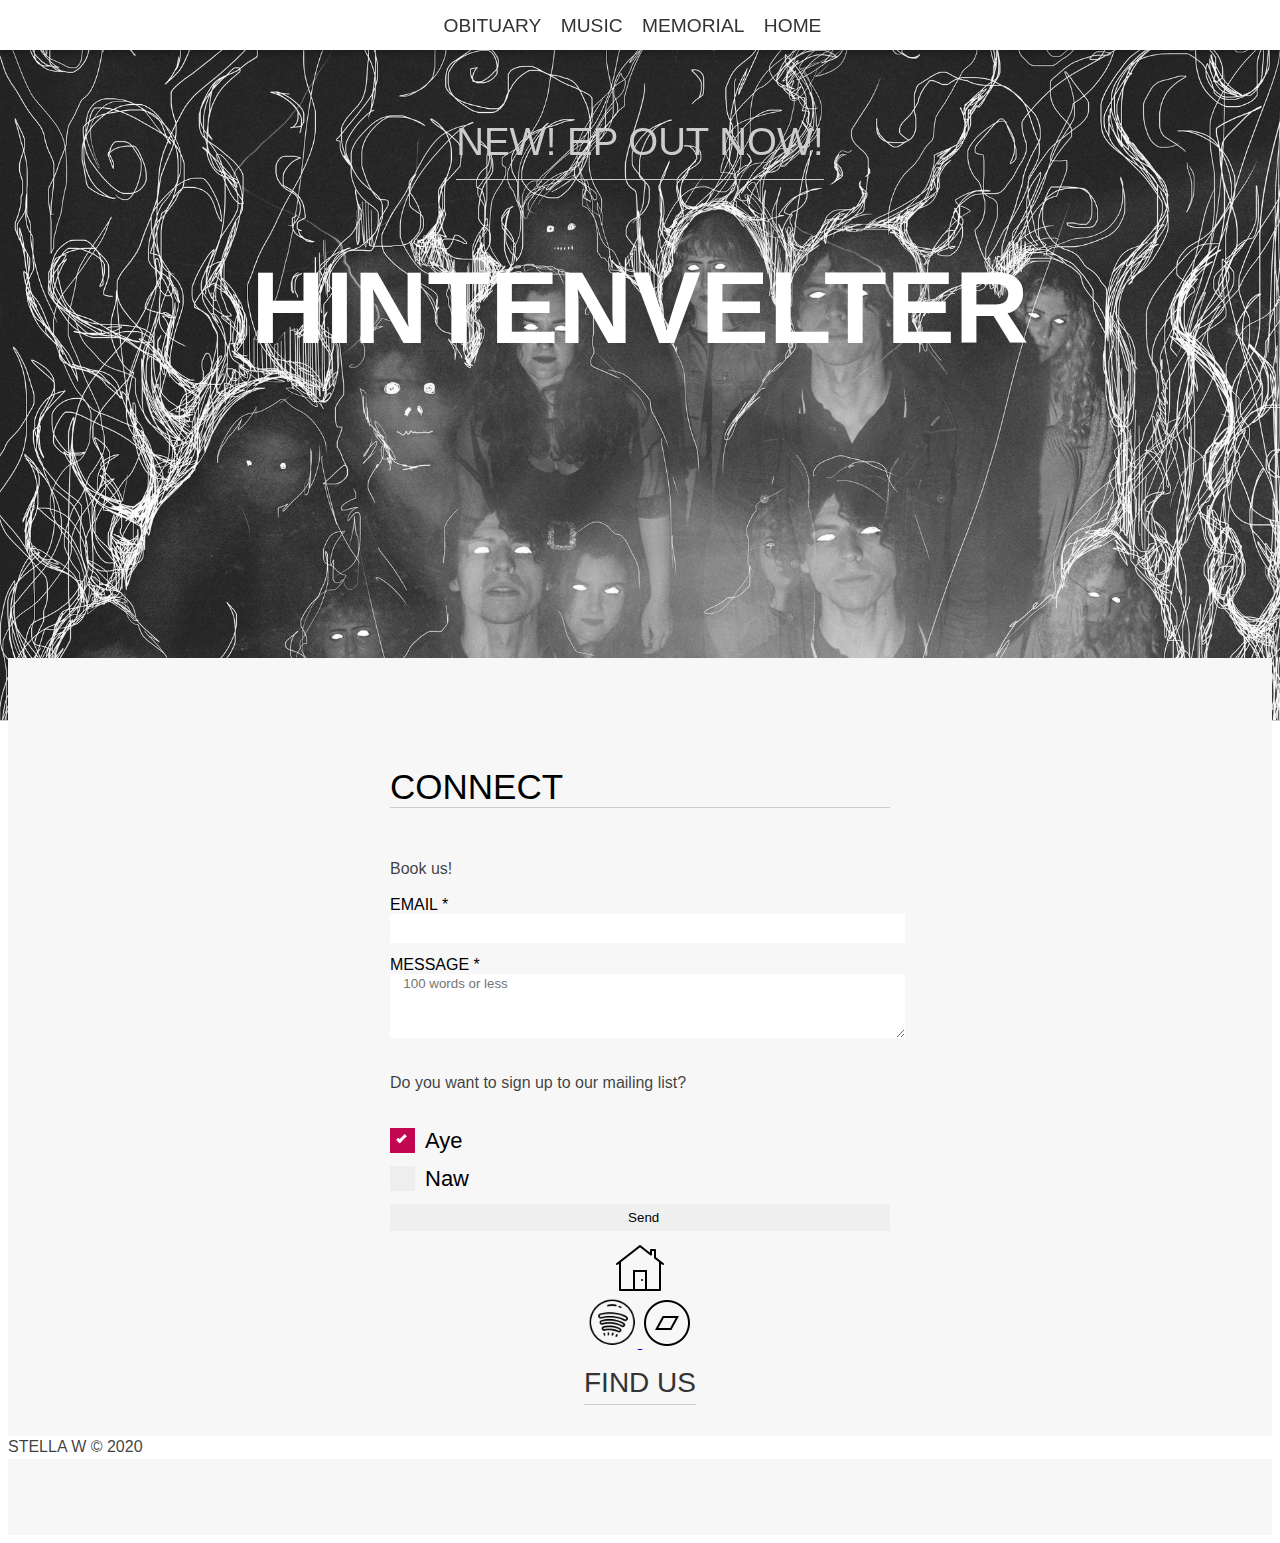
==== connect.html @ a9d64745 "Add files via upload" ====
<!DOCTYPE html>
<html lang= en>

<head>

    <html lang= en>

    <head>

        <link rel="stylesheet" href="style.css" type="text/css">

    </head>

    <!--allow for text to be responsive -->

    <meta name="viewport" content="width=device-width, initial-scale=1.0">

    <header class="site-header">

        <span>NEW! EP OUT NOW!</span>
        <h1>HINTENVELTER</h1>



    </header>

    <nav class="main-nav">
        <a href="obituary.html">Obituary</a>
        <a href="music.html">Music</a>
        <a href="memorial.html">Memorial</a>
        <a href="index.html">Home</a>


    </nav>
    <section id="main" class="main-content">
        <section class="page-section group">

            <section class="Connect">
                <h2>CONNECT</h2>


                <p> Book us! </p>

                <!-- Forms -->

                <div class="form_box">
                    <form action="" method="POST">

                        <label for="mail">EMAIL <span >*</span></label>

                        <input type="email" name="mail" id="mail" required>

                        <label for="mess">MESSAGE <span >*</span></label>
                        <textarea name="mess" id="mess" placeholder="100 words or less" maxlength="100" rows="4" cols="100" required></textarea>

                        <p> Do you want to sign up to our mailing list? </p> <br>
                        <label class="container">Aye
          <input type="radio" checked="checked" name="radio">
          <span class="checkmark"></span>
        </label>
                        <label class="container">Naw
          <input type="radio" name="radio">
          <span class="checkmark"></span>
        </label>

                        <input type="submit" value="Send">

                </div>
                </form>


                </body>

                <div style="text-align: center;">
                    <a href="index.html">
                        <img src="Photo Album/home.png" alt="Home" width="50" height="50">
                    </a>

                    <!-- spotify n bandcamp -->
                    <div style="text-align:center;">
                        <a href="https://open.spotify.com/artist/0nPv6M8uYfUUF19keTHCSo?si=TusS4YE4TOiYZWEgsdynjQ">
                            <img src="Photo Album/spotifyy.png" alt="Spotify" width="50" height="50">
                        </a>

                        <a href="https://hintenvelter.bandcamp.com/releases">
                            <img src="Photo Album/bandcamp.png" alt="bandcamp" width="50" height="50">
                        </a>


                        <div style="text-align:center;">
                            <a href="https://linktr.ee/hintenvelter" class="findus">Find Us</a>


                        </div>


                        </form>
                        </footer>
            </section>
        </section>

        <div class="author">
            <p><span>Stella W</span> &copy; 2020</p>
        </div>
        </footer>
    </section>

    </html>
---- style.css ----
body {
    padding-top: 650px;
    font-family: "Roboto Condensed", sans-serif;
}

.site-header {
    background-image: linear-gradient(to top, transparent, rgba(0, 0, 0, .5) 1%);
    background: #ccc url("Photo Album/headerimage.jpeg");
    background-blend-mode: luminosity;
    background-size: cover;
    background-repeat: no-repeat;
    width: 100%;
    height: 600px;
    border-bottom: 1px solid #ccc;
    text-align: center;
    padding-top: 120px;
    font-family: "Oswald", sans-serif;
}

.site-header h1 {
    font-size: 8vw;
    color: #fff;
    text-transform: uppercase;
}

.site-header span {
    color: #ccc;
    display: inline-block;
    font-size: 3vw;
    padding-bottom: 15px;
    border-bottom: 1px solid;
}

.site-header .EP {
    font-size: 2vw;
    background-color: #c20651;
    color: #fff;
    box-shadow: inset 0 -5px 0 rgba(0, 0, 0, .3);
    border-radius: 8px;
    font-weight: bold;
    padding: 10px 20px;
    text-decoration: none;
    margin-top: 25px;
}

.main-content,
.main-nav {
    position: relative;
}

.main-nav {
    position: absolute;
    top: 0;
    left: 0;
    width: 100%;
    text-align: center;
    background-color: #fff;
    height: 50px;
    box-shadow: 0 3px 6px rgba(0, 0, 0, .25);
    z-index: 100;
    font-family: "Oswald", sans-serif;
    margin-bottom: -60px;
}

.nav-fixed,
.site-header {
    position: fixed;
    top: 0;
    left: 0;
}

.main-nav a {
    display: inline-block;
    margin-top: 5px;
    margin-bottom: 5px;
    border-bottom: 1px solid transparent;
    padding: 10px 0;
    color: #333;
    text-decoration: none;
    font-size: 1.5vw;
    text-transform: uppercase;
    font-weight: 500;
    margin-right: 15px;
}

.main-nav a.chosen {
    border-color: #ccc;
}

.main-content {
    padding-top: 80px;
    padding-bottom: 60px;
    background-color: #f7f7f7;
}

.main-content h2,
.main-content h3,
.main-content p {
    font-family: "Oswald", sans-serif;
}

.main-content h2 {
    font-size: 35px;
    margin-bottom: 50px;
    font-weight: 100;
    border-bottom: 1px solid #ccc;
    text-transform: uppercase;
}

.main-content h3 {
    font-size: 25px;
    color: rgba(0, 0, 0, .76);
}

.main-content p,
.main-content li {
    color: rgba(0, 0, 0, .76);
    line-height: 1.4;
}

.page-section {
    max-width: 500px;
    margin-left: auto;
    margin-right: auto;
}

.page-section .insta {
    color: #333;
    text-decoration: none;
    display: inline-block;
    margin-top: 15px;
    margin-bottom: 15px;
    font-size: 28px;
    padding-bottom: 5px;
    border-bottom: 1px solid #ccc;
    text-transform: uppercase;
    font-weight: 300;
    font-family: "Oswald", sans-serif;
}

.radio {
    width: 50%;
    height: 250px;
    padding: 1px 1px;
    font-weight: 300;
    font-family: "Oswald", sans-serif;
}

.members {
    width: 100%;
    height: 440px;
    padding: 5px 1px;
    display: inline-block;
    font-weight: 300;
    font-family: "Oswald", sans-serif;
}

.findus {
    color: #333;
    text-decoration: none;
    display: inline-block;
    margin-top: 15px;
    margin-bottom: 15px;
    font-size: 28px;
    padding-bottom: 5px;
    border-bottom: 1px solid #ccc;
    text-transform: uppercase;
    font-family: "Oswald", sans-serif;
}

.video {
    font-family: "Oswald", sans-serif;
    font-size: 18px;
    color: #ccc;
    margin-top: 30px;
    text-transform: uppercase;
}

.openthecasket {
    width: 100%;
    height: 440px;
    padding: 1px 1px;
    display: inline-block;
    font-weight: 200;
}


/* footer */

contact {
    font-family: "Oswald", sans-serif;
    font-size: 1vw;
    color: #ccc;
    margin-top: 30px;
}

footer {
    width: 100%;
}

.footer_container {
    width: 30%;
    display: grid;
    grid-template-columns: 1fr;
}

.footer_box {
    margin-left: 1.5em;
    margin-right: 1.5em;
}

.form_box h2 {
    font-weight: 100;
    border-bottom: 1px solid #ccc;
    position: relative;
    margin-bottom: .7em;
    text-transform: uppercase;
    font-family: "Oswald", sans-serif;
}

.address p {
    text-align: left;
    font-family: "Oswald", sans-serif;
}

.address a {
    color: #ccc;
    text-decoration: underline;
}

form input,
form textarea {
    font-family: "Oswald", sans-serif;
    width: 100%;
    min-height: 2em;
    border: none;
    outline: none;
    padding-left: 1em;
    margin-bottom: 1em;
}

form button {
    width: 30%;
    height: 2.5em;
    border: none;
    outline: none;
    font-size: 1rem;
    margin-bottom: 1em;
}

.author {
    background-color: #fff;
}

.author p {
    text-align: left;
    text-transform: uppercase;
}

.Colored {
    color: #ccc
}


/* The container for radio form */

.container {
    display: block;
    position: relative;
    padding-left: 35px;
    margin-bottom: 12px;
    cursor: pointer;
    font-size: 22px;
    -webkit-user-select: none;
    -moz-user-select: none;
    -ms-user-select: none;
    user-select: none;
}


/* Hide the browser's default checkbox */

.container input {
    position: absolute;
    opacity: 0;
    cursor: pointer;
    height: 0;
    width: 0;
}


/* Create a custom checkbox */

.checkmark {
    position: absolute;
    top: 0;
    left: 0;
    height: 25px;
    width: 25px;
    background-color: #eee;
}


/* On mouse-over, add a grey background color */

.container:hover input~.checkmark {
    background-color: #ccc;
}


/* When the checkbox is checked, add a pink background */

.container input:checked~.checkmark {
    background-color: #c20651;
}


/* Create the checkmark/indicator (hidden when not checked) */

.checkmark:after {
    content: "";
    position: absolute;
    display: none;
}


/* Show the checkmark when checked */

.container input:checked~.checkmark:after {
    display: block;
}


/* Style the checkmark/indicator */

.container .checkmark:after {
    left: 9px;
    top: 5px;
    width: 5px;
    height: 10px;
    border: solid white;
    border-width: 0 3px 3px 0;
    -webkit-transform: rotate(45deg);
    -ms-transform: rotate(45deg);
    transform: rotate(45deg);
    box-sizing: border-box;
}


/* IMAGES */

.row {
    display: flex;
}


/*  Create three equal columns that sits next to each other */

.column {
    flex: 33.33%;
    padding: 5px;
}


/* table */

table,
th,
td {
    border: 1px solid black;
    border-collapse: collapse;
    font-family: "Oswald", sans-serif;
}

th,
td {
    padding: 5px;
}

th {
    text-align: left;
}
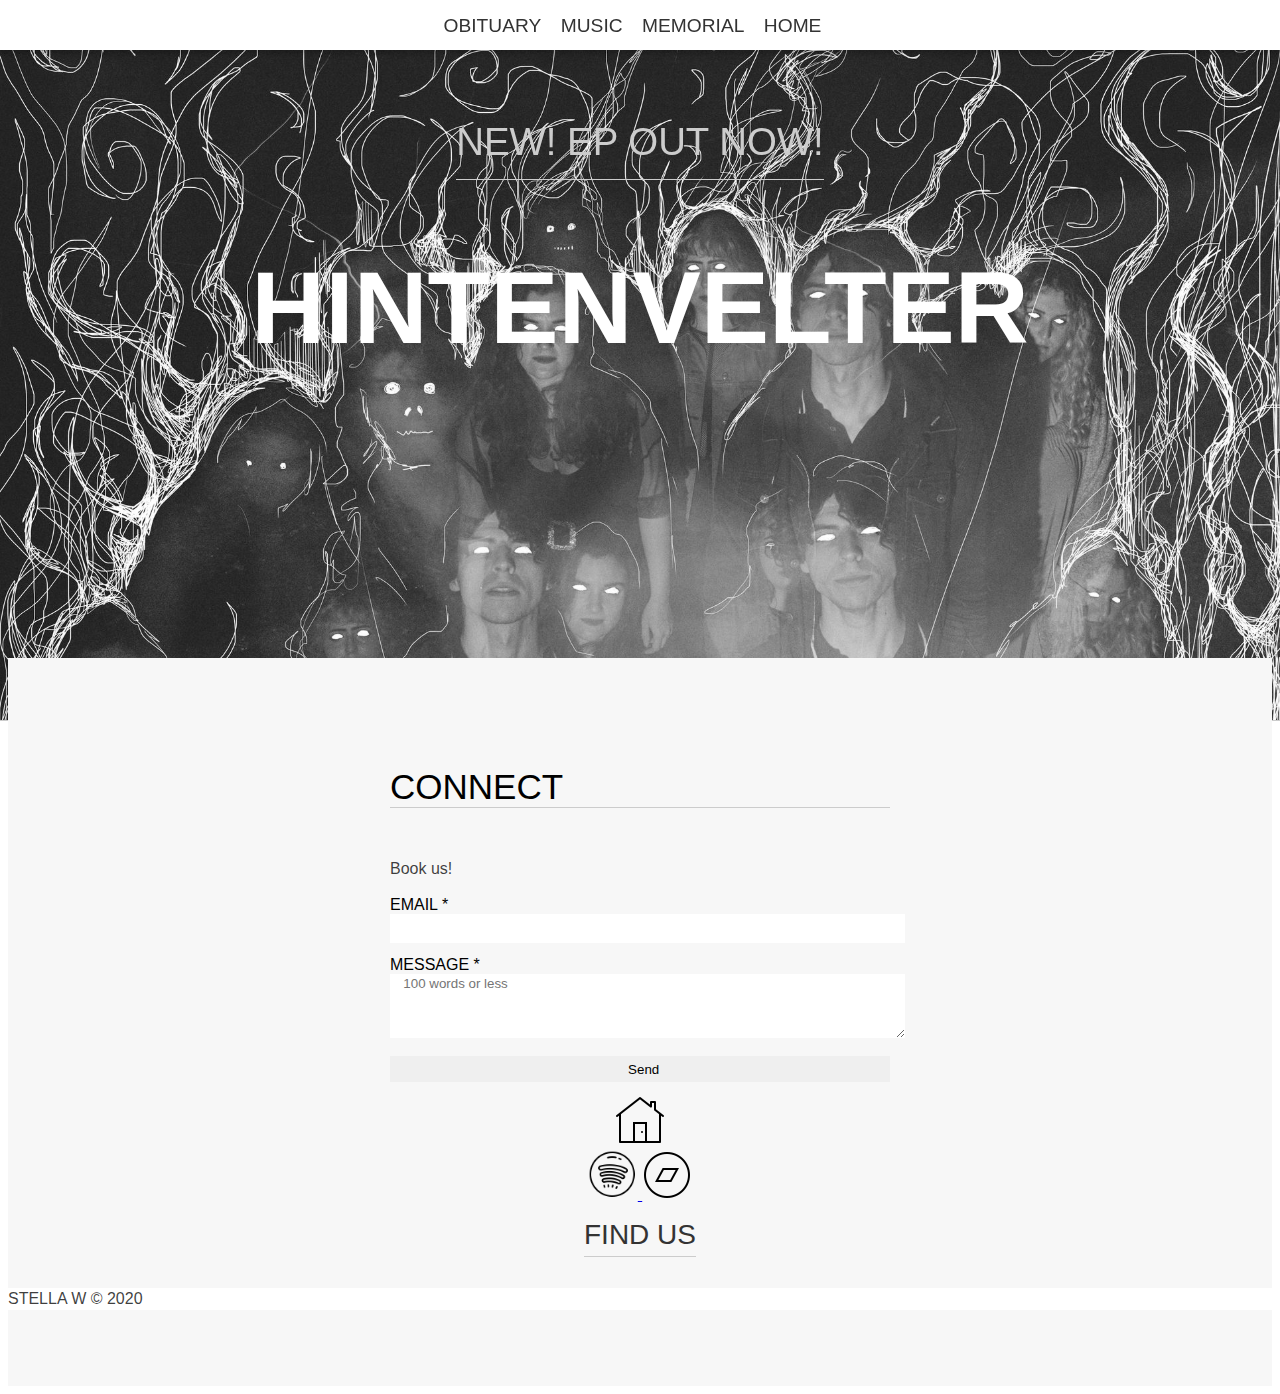
==== commit 92b8da5d: "removed mailing list" ====
--- a/connect.html
+++ b/connect.html
@@ -53,7 +53,7 @@
                         <label for="mess">MESSAGE <span >*</span></label>
                         <textarea name="mess" id="mess" placeholder="100 words or less" maxlength="100" rows="4" cols="100" required></textarea>
 
-                        <p> Do you want to sign up to our mailing list? </p> <br>
+                        <!--<p> Do you want to sign up to our mailing list? </p> <br>
                         <label class="container">Aye
           <input type="radio" checked="checked" name="radio">
           <span class="checkmark"></span>
@@ -61,7 +61,7 @@
                         <label class="container">Naw
           <input type="radio" name="radio">
           <span class="checkmark"></span>
-        </label>
+        </label> -->
 
                         <input type="submit" value="Send">
 
@@ -105,4 +105,4 @@
         </footer>
     </section>
 
-    </html>+    </html>
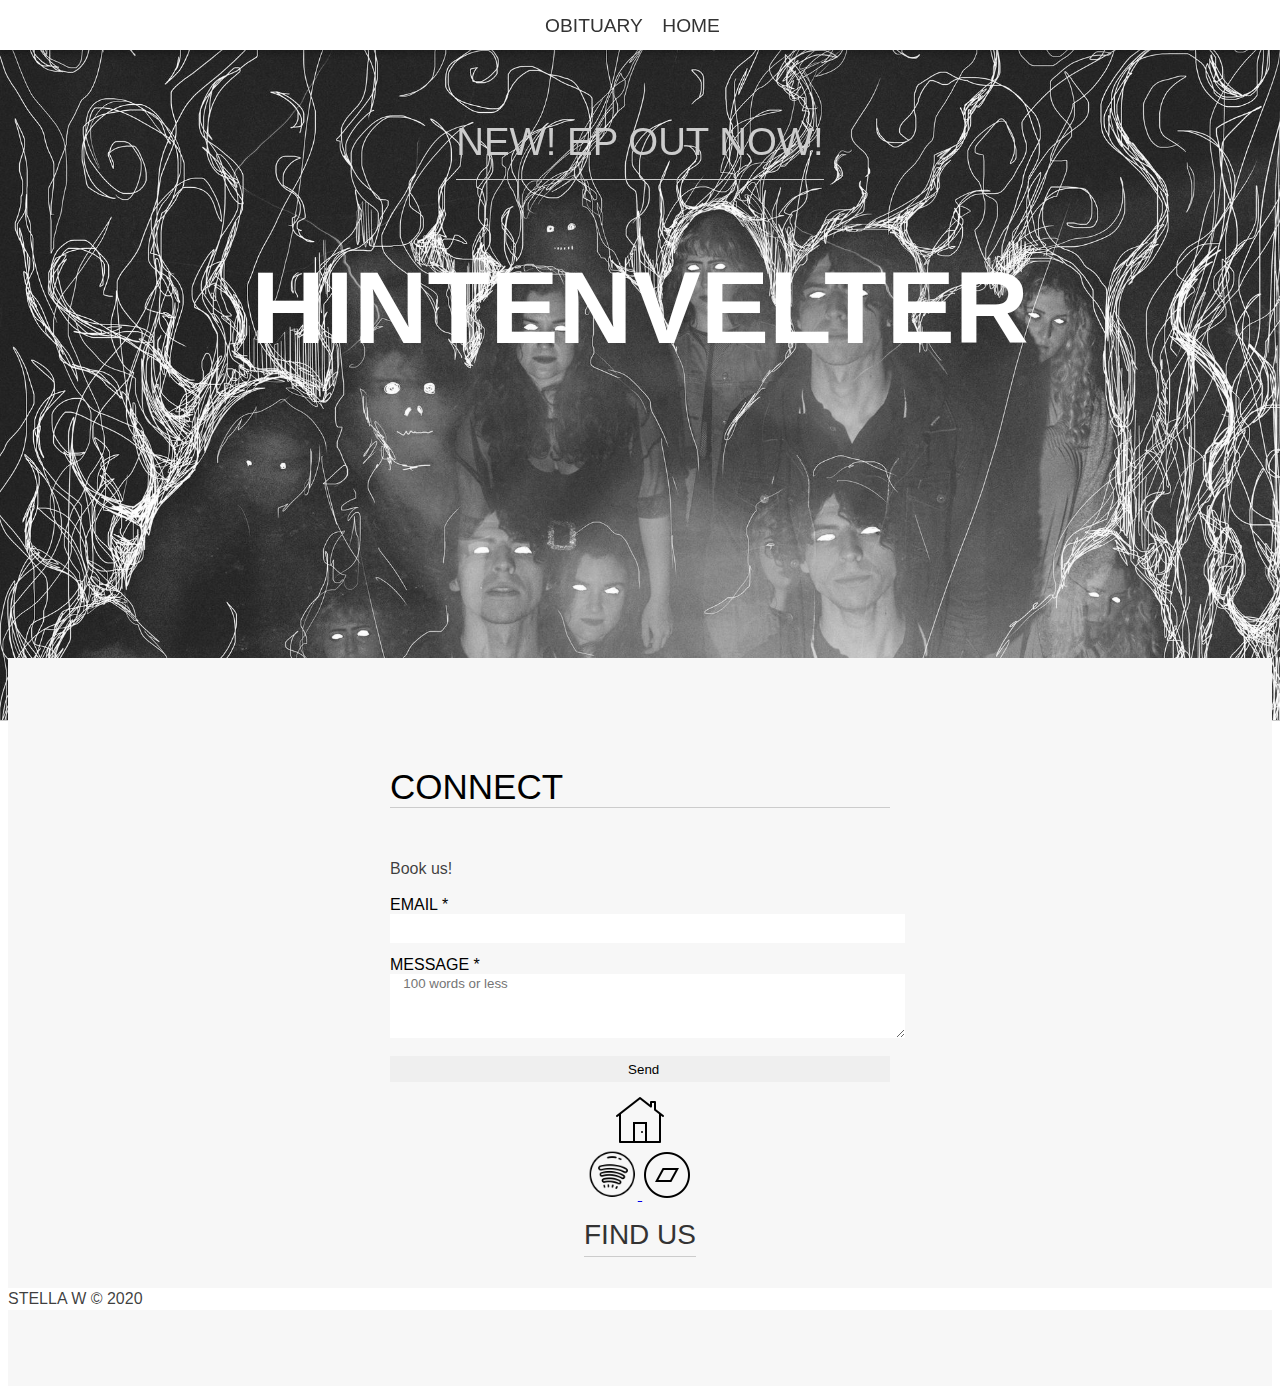
==== commit 9976998e: "removed unused pages" ====
--- a/connect.html
+++ b/connect.html
@@ -26,8 +26,6 @@
 
     <nav class="main-nav">
         <a href="obituary.html">Obituary</a>
-        <a href="music.html">Music</a>
-        <a href="memorial.html">Memorial</a>
         <a href="index.html">Home</a>
 
 
